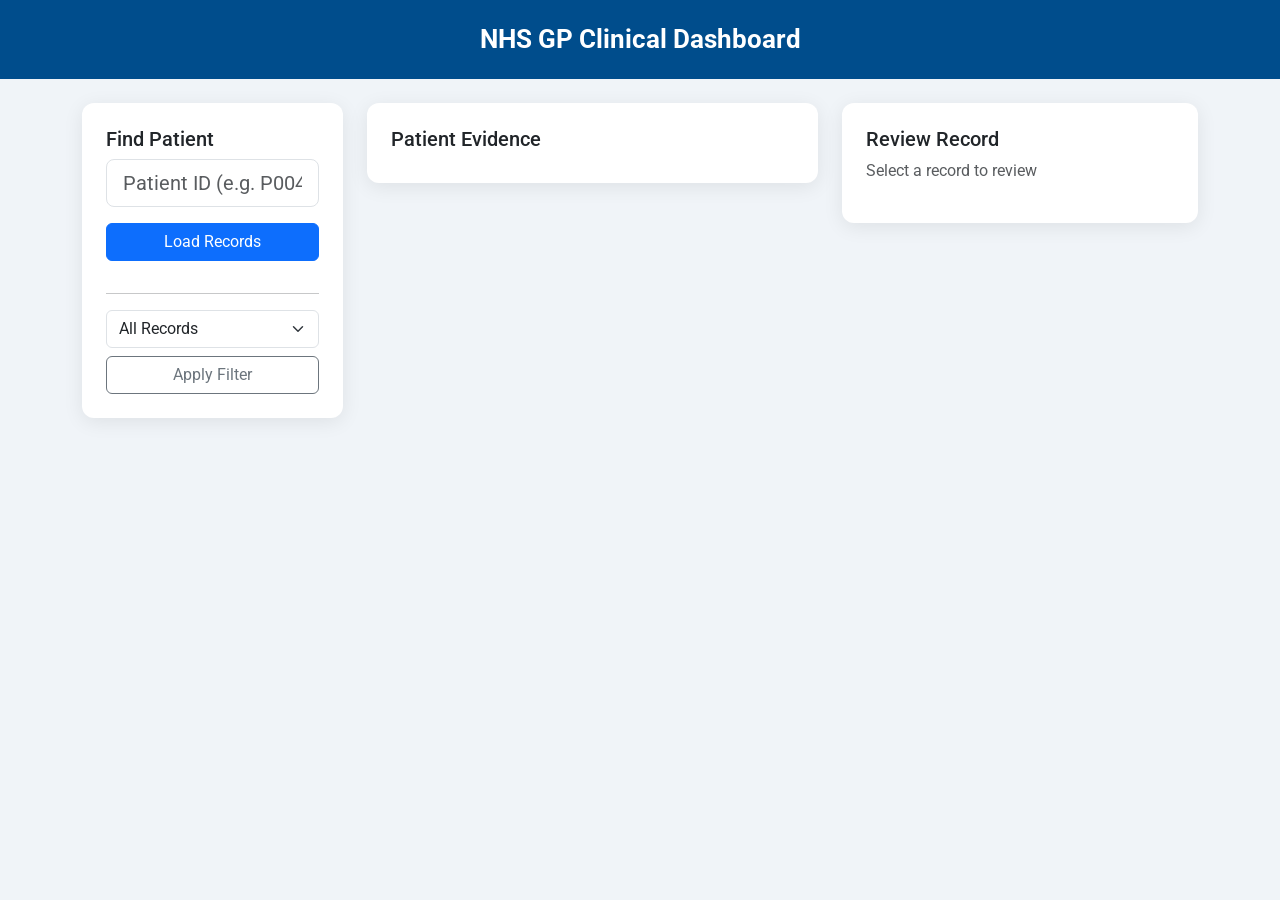
==== web/gp.html @ 9f616469 "`Update Azure storage and Cosmos DB configuration, refactor services, and modify API endpoints`" ====
<!doctype html>
<html lang="en">
<head>
    <meta charset="utf-8">
    <title>NHS GP Clinical Dashboard</title>
    <link href="https://fonts.googleapis.com/css2?family=Roboto:wght@400;500;700&display=swap" rel="stylesheet">
    <link rel="stylesheet" href="css/bootstrap.min.css">
    <style>
        body { font-family: 'Roboto', sans-serif; background: #f0f4f8; }
        .header { background: #004D8C; color: white; padding: 20px; text-align: center; font-size: 26px; font-weight: 700; }
        .card { border: none; border-radius: 12px; box-shadow: 0 4px 20px rgba(0,0,0,0.08); }
        .record-item {
            padding: 14px; border-bottom: 1px solid #eee; cursor: pointer; border-radius: 8px; margin-bottom: 8px;
            transition: all 0.2s;
        }
        .record-item:hover { background: #e3f2fd; transform: translateY(-2px); }
        .record-item.selected { background: #bbdefb; border-left: 5px solid #005EB8; }
        .thumb { width: 60px; height: 60px; object-fit: cover; border-radius: 8px; }
        .status-badge {
            padding: 6px 14px; border-radius: 20px; font-size: 13px; font-weight: 600;
        }
        .status-pending { background: #ffebee; color: #c62828; }
        .status-under_review { background: #fff3e0; color: #ef6c00; }
        .status-reviewed { background: #e8f5e8; color: #2e7d32; }
        .status-action_required { background: #e3f2fd; color: #1565c0; }
        .detail-panel img { max-width: 100%; border-radius: 12px; box-shadow: 0 4px 16px rgba(0,0,0,0.15); }
    </style>
</head>
<body>

<div class="header">NHS GP Clinical Dashboard</div>

<div class="container mt-4">
    <div class="row g-4">
        <!-- Left: Search -->
        <div class="col-lg-3">
            <div class="card p-4">
                <h5>Find Patient</h5>
                <input id="gpPatientId" class="form-control form-control-lg mb-3" placeholder="Patient ID (e.g. P004)">
                <button id="gpLoadBtn" class="btn btn-primary w-100 mb-3">Load Records</button>
                <hr>
                <select id="filterStatus" class="form-select">
                    <option value="">All Records</option>
                    <option value="pending">Pending</option>
                    <option value="under_review">Under Review</option>
                    <option value="reviewed">Reviewed</option>
                    <option value="action_required">Action Required</option>
                </select>
                <button id="applyFilter" class="btn btn-outline-secondary w-100 mt-2">Apply Filter</button>
            </div>
        </div>

        <!-- Middle: List -->
        <div class="col-lg-5">
            <div class="card p-4" style="max-height: 80vh; overflow-y: auto;">
                <h5>Patient Evidence</h5>
                <div id="gpRecordsList"></div>
            </div>
        </div>

        <!-- Right: Details -->
        <div class="col-lg-4">
            <div class="card p-4" id="detailPanel">
                <h5>Review Record</h5>
                <div id="detailContent" style="display:none;">
                    <img id="detailImage" class="mb-3">
                    <p><strong>File:</strong> <span id="detailFile"></span></p>
                    <p><strong>Uploaded:</strong> <span id="detailDate"></span></p>

                    <label class="form-label fw-bold">Clinical Status</label>
                    <select id="detailStatus" class="form-select mb-3">
                        <option value="pending">Pending Review</option>
                        <option value="under_review">Under Review</option>
                        <option value="reviewed">Reviewed – No Action</option>
                        <option value="action_required">Action Required</option>
                    </select>

                    <label class="form-label fw-bold">GP Notes</label>
                    <textarea id="detailNotes" class="form-control mb-3" rows="5" placeholder="Add clinical notes..."></textarea>

                    <button id="saveDetail" class="btn btn-success">Save Notes</button>
                    <button id="deleteDetail" class="btn btn-danger">Delete Record</button>
                    <span id="detailMsg" class="ms-3"></span>
                </div>
                <p class="text-muted" id="noSelection">Select a record to review</p>
            </div>
        </div>
    </div>
</div>

<script src="js/bootstrap.bundle.min.js"></script>
<script src="js/api.js"></script>
<script src="js/gp.js"></script>
</body>
</html>
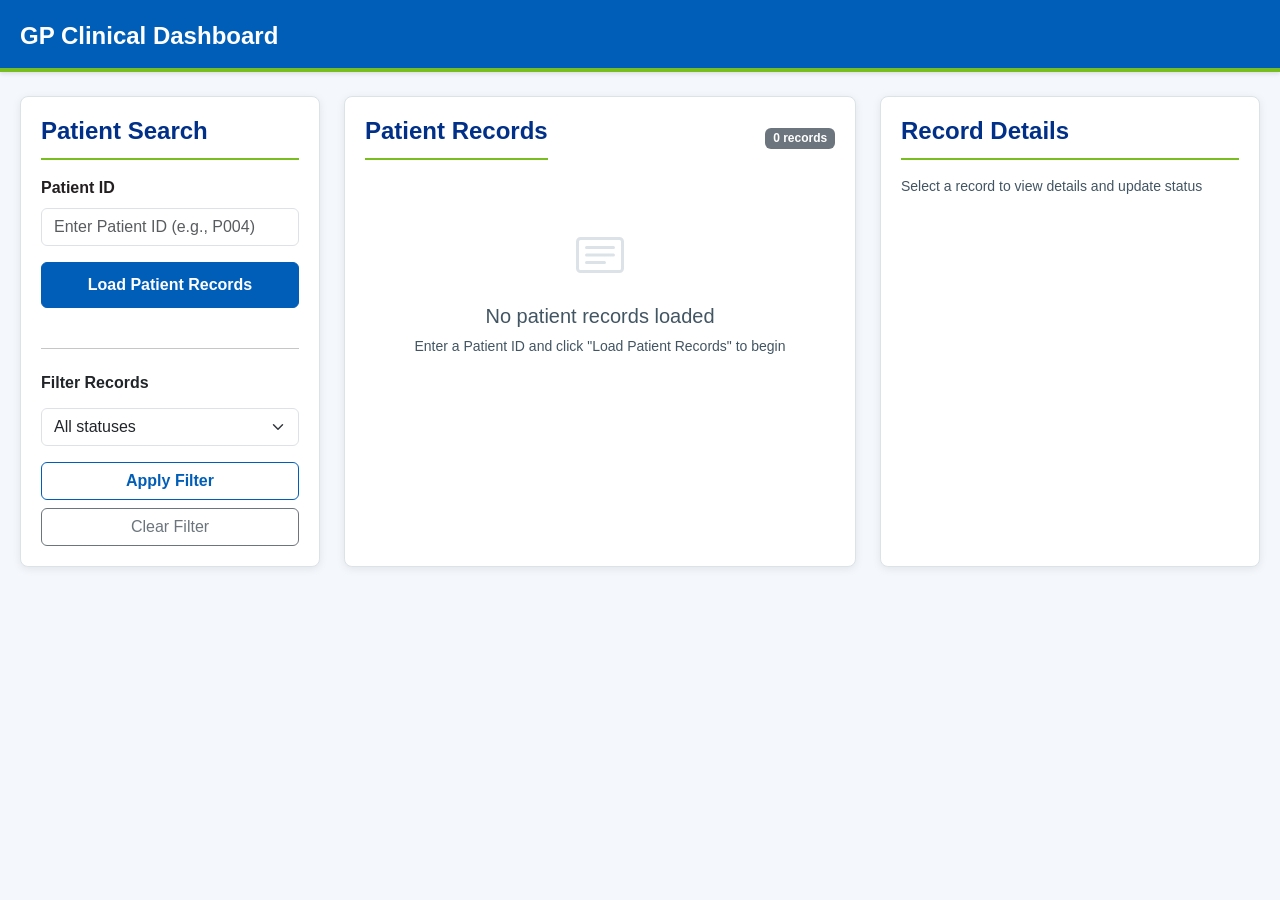
==== commit 16851ebd: "Initial COM682 GPPortal API" ====
--- a/web/gp.html
+++ b/web/gp.html
@@ -1,95 +1,417 @@
-<!doctype html>
+<!DOCTYPE html>
 <html lang="en">
 <head>
     <meta charset="utf-8">
-    <title>NHS GP Clinical Dashboard</title>
-    <link href="https://fonts.googleapis.com/css2?family=Roboto:wght@400;500;700&display=swap" rel="stylesheet">
+    <title>GP Dashboard – Multimedia GP Portal</title>
     <link rel="stylesheet" href="css/bootstrap.min.css">
+    <link rel="stylesheet" href="css/styles.css">
     <style>
-        body { font-family: 'Roboto', sans-serif; background: #f0f4f8; }
-        .header { background: #004D8C; color: white; padding: 20px; text-align: center; font-size: 26px; font-weight: 700; }
-        .card { border: none; border-radius: 12px; box-shadow: 0 4px 20px rgba(0,0,0,0.08); }
-        .record-item {
-            padding: 14px; border-bottom: 1px solid #eee; cursor: pointer; border-radius: 8px; margin-bottom: 8px;
-            transition: all 0.2s;
-        }
-        .record-item:hover { background: #e3f2fd; transform: translateY(-2px); }
-        .record-item.selected { background: #bbdefb; border-left: 5px solid #005EB8; }
-        .thumb { width: 60px; height: 60px; object-fit: cover; border-radius: 8px; }
+        :root {
+            --nhs-blue: #005eb8;
+            --nhs-light-blue: #0072ce;
+            --nhs-dark-blue: #003087;
+            --nhs-green: #009639;
+            --nhs-light-green: #78BE20;
+            --nhs-grey: #425563;
+            --nhs-light-grey: #f4f7fb;
+            --nhs-mid-grey: #dce3e8;
+            --nhs-white: #ffffff;
+            --nhs-black: #231f20;
+        }
+        
+        body {
+            background: var(--nhs-light-grey);
+            font-family: 'Segoe UI', Tahoma, Geneva, Verdana, sans-serif;
+            color: var(--nhs-black);
+            line-height: 1.5;
+        }
+
+        .gp-header {
+            background: var(--nhs-blue);
+            padding: 18px 0;
+            color: var(--nhs-white);
+            font-size: 24px;
+            font-weight: 600;
+            box-shadow: 0 2px 4px rgba(0,0,0,0.1);
+            position: relative;
+            margin-bottom: 24px;
+        }
+        
+        .gp-header::after {
+            content: '';
+            position: absolute;
+            bottom: 0;
+            left: 0;
+            right: 0;
+            height: 4px;
+            background: var(--nhs-light-green);
+        }
+
+        .gp-container {
+            display: grid;
+            grid-template-columns: 300px 1fr 380px;
+            gap: 24px;
+            max-width: 1400px;
+            margin: 0 auto;
+            padding: 0 20px;
+        }
+
+        .panel {
+            background: var(--nhs-white);
+            border-radius: 8px;
+            padding: 20px;
+            border: 1px solid var(--nhs-mid-grey);
+            box-shadow: 0 2px 8px rgba(0,0,0,0.08);
+        }
+
+        .panel-title {
+            color: var(--nhs-dark-blue);
+            font-weight: 600;
+            margin-bottom: 16px;
+            padding-bottom: 12px;
+            border-bottom: 2px solid var(--nhs-light-green);
+        }
+
+        .record-row {
+            padding: 16px;
+            border-bottom: 1px solid var(--nhs-mid-grey);
+            cursor: pointer;
+            transition: all 0.2s ease;
+        }
+
+        .record-row:hover {
+            background: #e9f2ff;
+        }
+
+        .selected-row {
+            background: #dcecff !important;
+            border-left: 4px solid var(--nhs-blue);
+        }
+
         .status-badge {
-            padding: 6px 14px; border-radius: 20px; font-size: 13px; font-weight: 600;
-        }
-        .status-pending { background: #ffebee; color: #c62828; }
-        .status-under_review { background: #fff3e0; color: #ef6c00; }
-        .status-reviewed { background: #e8f5e8; color: #2e7d32; }
-        .status-action_required { background: #e3f2fd; color: #1565c0; }
-        .detail-panel img { max-width: 100%; border-radius: 12px; box-shadow: 0 4px 16px rgba(0,0,0,0.15); }
+            padding: 6px 12px;
+            border-radius: 20px;
+            font-size: 12px;
+            font-weight: 600;
+            color: white;
+            text-transform: capitalize;
+        }
+
+        .status-pending { background:#d9534f }
+        .status-under_review { background:#f0ad4e }
+        .status-reviewed { background:#5cb85c }
+        .status-action_required { background:#0275d8 }
+
+        .thumb-img {
+            width: 60px;
+            height: 60px;
+            object-fit: cover;
+            border-radius: 6px;
+            border: 1px solid var(--nhs-mid-grey);
+        }
+
+        .btn-nhs-primary {
+            background: var(--nhs-blue);
+            border-color: var(--nhs-blue);
+            color: white;
+            font-weight: 600;
+            padding: 10px 20px;
+        }
+
+        .btn-nhs-primary:hover {
+            background: var(--nhs-dark-blue);
+            border-color: var(--nhs-dark-blue);
+        }
+
+        .btn-nhs-secondary {
+            background: var(--nhs-white);
+            border-color: var(--nhs-blue);
+            color: var(--nhs-blue);
+            font-weight: 600;
+        }
+
+        .btn-nhs-secondary:hover {
+            background: var(--nhs-light-grey);
+            border-color: var(--nhs-dark-blue);
+            color: var(--nhs-dark-blue);
+        }
+
+        .info-text {
+            color: var(--nhs-grey);
+            font-size: 14px;
+        }
+
+        .patient-summary {
+            background: var(--nhs-light-grey);
+            border-radius: 6px;
+            padding: 16px;
+            margin-bottom: 20px;
+        }
+
+        .patient-id-display {
+            font-weight: 600;
+            color: var(--nhs-dark-blue);
+            font-size: 18px;
+        }
+
+        .record-count {
+            font-size: 14px;
+            color: var(--nhs-grey);
+        }
+
+        .detail-section {
+            margin-bottom: 20px;
+        }
+
+        .detail-label {
+            font-weight: 600;
+            color: var(--nhs-grey);
+            margin-bottom: 4px;
+        }
+
+        .detail-value {
+            color: var(--nhs-black);
+        }
+
+        .empty-state {
+            text-align: center;
+            padding: 40px 20px;
+            color: var(--nhs-grey);
+        }
+
+        .empty-state-icon {
+            font-size: 48px;
+            color: var(--nhs-mid-grey);
+            margin-bottom: 16px;
+        }
+
+        @media (max-width: 1200px) {
+            .gp-container {
+                grid-template-columns: 1fr;
+                gap: 16px;
+            }
+        }
     </style>
 </head>
+
 <body>
 
-<div class="header">NHS GP Clinical Dashboard</div>
-
-<div class="container mt-4">
-    <div class="row g-4">
-        <!-- Left: Search -->
-        <div class="col-lg-3">
-            <div class="card p-4">
-                <h5>Find Patient</h5>
-                <input id="gpPatientId" class="form-control form-control-lg mb-3" placeholder="Patient ID (e.g. P004)">
-                <button id="gpLoadBtn" class="btn btn-primary w-100 mb-3">Load Records</button>
-                <hr>
-                <select id="filterStatus" class="form-select">
-                    <option value="">All Records</option>
-                    <option value="pending">Pending</option>
+<div class="gp-header">
+    <div style="max-width: 1400px; margin: 0 auto; padding: 0 20px;">
+        GP Clinical Dashboard
+    </div>
+</div>
+
+<div class="gp-container">
+
+    <!-- LEFT PANEL -->
+    <div class="panel">
+        <h4 class="panel-title">Patient Search</h4>
+        
+        <div class="mb-4">
+            <label class="form-label fw-bold">Patient ID</label>
+            <input id="gpPatientId" class="form-control mb-3" placeholder="Enter Patient ID (e.g., P004)">
+            <button id="gpLoadBtn" class="btn btn-nhs-primary w-100 mb-3">Load Patient Records</button>
+            
+            <div class="patient-summary" id="patientSummary" style="display: none;">
+                <div class="patient-id-display" id="summaryPatientId"></div>
+                <div class="record-count" id="summaryRecordCount"></div>
+                <div class="record-count" id="summaryLastUpload"></div>
+            </div>
+        </div>
+
+        <hr>
+
+        <div class="mt-4">
+            <h6 class="fw-bold text-dark mb-3">Filter Records</h6>
+            <select id="filterStatus" class="form-select mb-3">
+                <option value="">All statuses</option>
+                <option value="pending">Pending Review</option>
+                <option value="under_review">Under Review</option>
+                <option value="reviewed">Reviewed</option>
+                <option value="action_required">Action Required</option>
+            </select>
+
+            <button id="applyFilter" class="btn btn-nhs-secondary w-100">Apply Filter</button>
+            <button id="clearFilter" class="btn btn-outline-secondary w-100 mt-2">Clear Filter</button>
+        </div>
+    </div>
+
+    <!-- MIDDLE PANEL -->
+    <div class="panel">
+        <div class="d-flex justify-content-between align-items-center mb-3">
+            <h4 class="panel-title mb-0">Patient Records</h4>
+            <span class="badge bg-secondary" id="gpRecordCount">0 records</span>
+        </div>
+        
+        <div id="gpRecordsList" class="mt-3">
+            <div class="empty-state">
+                <div class="empty-state-icon">
+                    <svg xmlns="http://www.w3.org/2000/svg" width="1em" height="1em" fill="currentColor" viewBox="0 0 16 16">
+                        <path d="M14.5 3a.5.5 0 0 1 .5.5v9a.5.5 0 0 1-.5.5h-13a.5.5 0 0 1-.5-.5v-9a.5.5 0 0 1 .5-.5h13zm-13-1A1.5 1.5 0 0 0 0 3.5v9A1.5 1.5 0 0 0 1.5 14h13a1.5 1.5 0 0 0 1.5-1.5v-9A1.5 1.5 0 0 0 14.5 2h-13z"/>
+                        <path d="M3 5.5a.5.5 0 0 1 .5-.5h9a.5.5 0 0 1 0 1h-9a.5.5 0 0 1-.5-.5zM3 8a.5.5 0 0 1 .5-.5h9a.5.5 0 0 1 0 1h-9A.5.5 0 0 1 3 8zm0 2.5a.5.5 0 0 1 .5-.5h6a.5.5 0 0 1 0 1h-6a.5.5 0 0 1-.5-.5z"/>
+                    </svg>
+                </div>
+                <h5>No patient records loaded</h5>
+                <p class="info-text">Enter a Patient ID and click "Load Patient Records" to begin</p>
+            </div>
+        </div>
+    </div>
+
+    <!-- RIGHT PANEL -->
+    <div class="panel" id="detailPanel">
+        <h4 class="panel-title">Record Details</h4>
+        <p class="info-text mb-4">Select a record to view details and update status</p>
+
+        <div id="detailContent" style="display:none;">
+            <div class="detail-section">
+                <div class="detail-label">File Name</div>
+                <div class="detail-value" id="detailFile"></div>
+            </div>
+            
+            <div class="detail-section">
+                <div class="detail-label">Upload Date</div>
+                <div class="detail-value" id="detailDate"></div>
+            </div>
+            
+            <div class="detail-section">
+                <div class="detail-label">File Type</div>
+                <div class="detail-value" id="detailType"></div>
+            </div>
+            
+            <div class="detail-section">
+                <div class="detail-label">Current Status</div>
+                <div class="detail-value">
+                    <span id="detailStatusBadge" class="status-badge"></span>
+                </div>
+            </div>
+
+            <div class="detail-section">
+                <label class="detail-label">Update Status</label>
+                <select id="detailStatus" class="form-select mb-3">
+                    <option value="pending">Pending Review</option>
                     <option value="under_review">Under Review</option>
                     <option value="reviewed">Reviewed</option>
                     <option value="action_required">Action Required</option>
                 </select>
-                <button id="applyFilter" class="btn btn-outline-secondary w-100 mt-2">Apply Filter</button>
-            </div>
-        </div>
-
-        <!-- Middle: List -->
-        <div class="col-lg-5">
-            <div class="card p-4" style="max-height: 80vh; overflow-y: auto;">
-                <h5>Patient Evidence</h5>
-                <div id="gpRecordsList"></div>
-            </div>
-        </div>
-
-        <!-- Right: Details -->
-        <div class="col-lg-4">
-            <div class="card p-4" id="detailPanel">
-                <h5>Review Record</h5>
-                <div id="detailContent" style="display:none;">
-                    <img id="detailImage" class="mb-3">
-                    <p><strong>File:</strong> <span id="detailFile"></span></p>
-                    <p><strong>Uploaded:</strong> <span id="detailDate"></span></p>
-
-                    <label class="form-label fw-bold">Clinical Status</label>
-                    <select id="detailStatus" class="form-select mb-3">
-                        <option value="pending">Pending Review</option>
-                        <option value="under_review">Under Review</option>
-                        <option value="reviewed">Reviewed – No Action</option>
-                        <option value="action_required">Action Required</option>
-                    </select>
-
-                    <label class="form-label fw-bold">GP Notes</label>
-                    <textarea id="detailNotes" class="form-control mb-3" rows="5" placeholder="Add clinical notes..."></textarea>
-
-                    <button id="saveDetail" class="btn btn-success">Save Notes</button>
-                    <button id="deleteDetail" class="btn btn-danger">Delete Record</button>
-                    <span id="detailMsg" class="ms-3"></span>
-                </div>
-                <p class="text-muted" id="noSelection">Select a record to review</p>
-            </div>
+            </div>
+
+            <div class="detail-section">
+                <label class="detail-label">Clinical Notes</label>
+                <textarea class="form-control mb-3" id="detailNotes" rows="5" placeholder="Add clinical notes or feedback for the patient..."></textarea>
+            </div>
+
+            <div class="d-flex gap-2">
+                <button id="saveDetail" class="btn btn-nhs-primary flex-grow-1">Save Changes</button>
+                <button id="deleteDetail" class="btn btn-danger">Delete</button>
+            </div>
+            <div id="detailMsg" class="mt-2 text-center"></div>
         </div>
     </div>
+
 </div>
 
 <script src="js/bootstrap.bundle.min.js"></script>
 <script src="js/api.js"></script>
 <script src="js/gp.js"></script>
+
+<script>
+    // Enhanced GP dashboard functionality
+    document.addEventListener('DOMContentLoaded', function() {
+        const clearFilterBtn = document.getElementById('clearFilter');
+        const patientSummary = document.getElementById('patientSummary');
+        const summaryPatientId = document.getElementById('summaryPatientId');
+        const summaryRecordCount = document.getElementById('summaryRecordCount');
+        const summaryLastUpload = document.getElementById('summaryLastUpload');
+        const gpRecordCount = document.getElementById('gpRecordCount');
+        
+        // Clear filter functionality
+        clearFilterBtn.addEventListener('click', function() {
+            document.getElementById('filterStatus').value = '';
+            if (currentRecords && currentRecords.length > 0) {
+                renderRecordList(currentRecords);
+                updateRecordCount(currentRecords.length);
+            }
+        });
+        
+        // Update patient summary
+        function updatePatientSummary(patientId, records) {
+            if (records && records.length > 0) {
+                patientSummary.style.display = 'block';
+                summaryPatientId.textContent = `Patient: ${patientId}`;
+                summaryRecordCount.textContent = `${records.length} record(s)`;
+                
+                // Find most recent upload
+                const latest = records.reduce((latest, record) => {
+                    return record.createdAt > latest.createdAt ? record : latest;
+                });
+                
+                const latestDate = new Date(latest.createdAt * 1000).toLocaleDateString();
+                summaryLastUpload.textContent = `Last upload: ${latestDate}`;
+            } else {
+                patientSummary.style.display = 'none';
+            }
+        }
+        
+        // Update record count display
+        function updateRecordCount(count) {
+            gpRecordCount.textContent = `${count} record${count !== 1 ? 's' : ''}`;
+        }
+        
+        // Override the existing loadGpRecords function to include summary updates
+        const originalLoadGpRecords = window.loadGpRecords;
+        window.loadGpRecords = async function() {
+            const pid = gpInput.value.trim();
+            if (!pid) return;
+
+            const data = await apiGet(`/records?patientId=${pid}`);
+            gpRecordsList.innerHTML = "";
+            detailContent.style.display = "none";
+
+            if (!data || data.error) {
+                gpRecordsList.innerHTML = `<div class="empty-state">
+                    <div class="empty-state-icon">
+                        <svg xmlns="http://www.w3.org/2000/svg" width="1em" height="1em" fill="currentColor" viewBox="0 0 16 16">
+                            <path d="M11.46.146A.5.5 0 0 0 11.107 0H4.893a.5.5 0 0 0-.353.146L.146 4.54A.5.5 0 0 0 0 4.893v6.214a.5.5 0 0 0 .146.353l4.394 4.394A.5.5 0 0 0 4.893 16h6.214a.5.5 0 0 0 .353-.146l4.394-4.394A.5.5 0 0 0 16 11.107V4.893a.5.5 0 0 0-.146-.353L11.46.146zM8 4c.535 0 .954.462.9.995l-.35 3.507a.552.552 0 0 1-1.1 0L7.1 4.995A.905.905 0 0 1 8 4zm.002 6a1 1 0 1 1 0 2 1 1 0 0 1 0-2z"/>
+                        </svg>
+                    </div>
+                    <h5>Unable to load records</h5>
+                    <p class="info-text">Please check the Patient ID and try again</p>
+                </div>`;
+                updatePatientSummary(pid, []);
+                updateRecordCount(0);
+                return;
+            }
+
+            currentRecords = data.records;
+            renderRecordList(currentRecords);
+            updatePatientSummary(pid, currentRecords);
+            updateRecordCount(currentRecords.length);
+        };
+        
+        // Override selectRecord to show more details
+        const originalSelectRecord = window.selectRecord;
+        window.selectRecord = function(rec) {
+            originalSelectRecord(rec);
+            
+            // Update file type
+            const fileType = rec.contentType || 'Unknown';
+            document.getElementById('detailType').textContent = fileType.split('/')[1]?.toUpperCase() || 'FILE';
+            
+            // Update status badge
+            const badgeClass = {
+                pending: "status-pending",
+                under_review: "status-under_review",
+                reviewed: "status-reviewed",
+                action_required: "status-action_required"
+            }[rec.status] || "status-pending";
+            
+            const statusText = rec.status.replace(/_/g, ' ');
+            document.getElementById('detailStatusBadge').className = `status-badge ${badgeClass}`;
+            document.getElementById('detailStatusBadge').textContent = statusText;
+        };
+    });
+</script>
+
 </body>
 </html>
--- a/web/css/styles.css
+++ b/web/css/styles.css
@@ -0,0 +1,34 @@
+body {
+    background: #f7f9fc;
+}
+
+.section-box {
+    background: white;
+    padding: 24px;
+    border-radius: 12px;
+    margin-top: 20px;
+    box-shadow: 0 2px 8px rgba(0,0,0,0.07);
+}
+
+.preview-img {
+    max-width: 120px;
+    border-radius: 8px;
+    cursor: pointer;
+}
+
+.record-card {
+    background: #fff;
+    border-radius: 10px;
+    padding: 16px;
+    border: 1px solid #eee;
+}
+
+.pdf-icon {
+    width: 60px;
+    opacity: 0.7;
+}
+
+.modal-img {
+    max-width: 100%;
+    border-radius: 10px;
+}
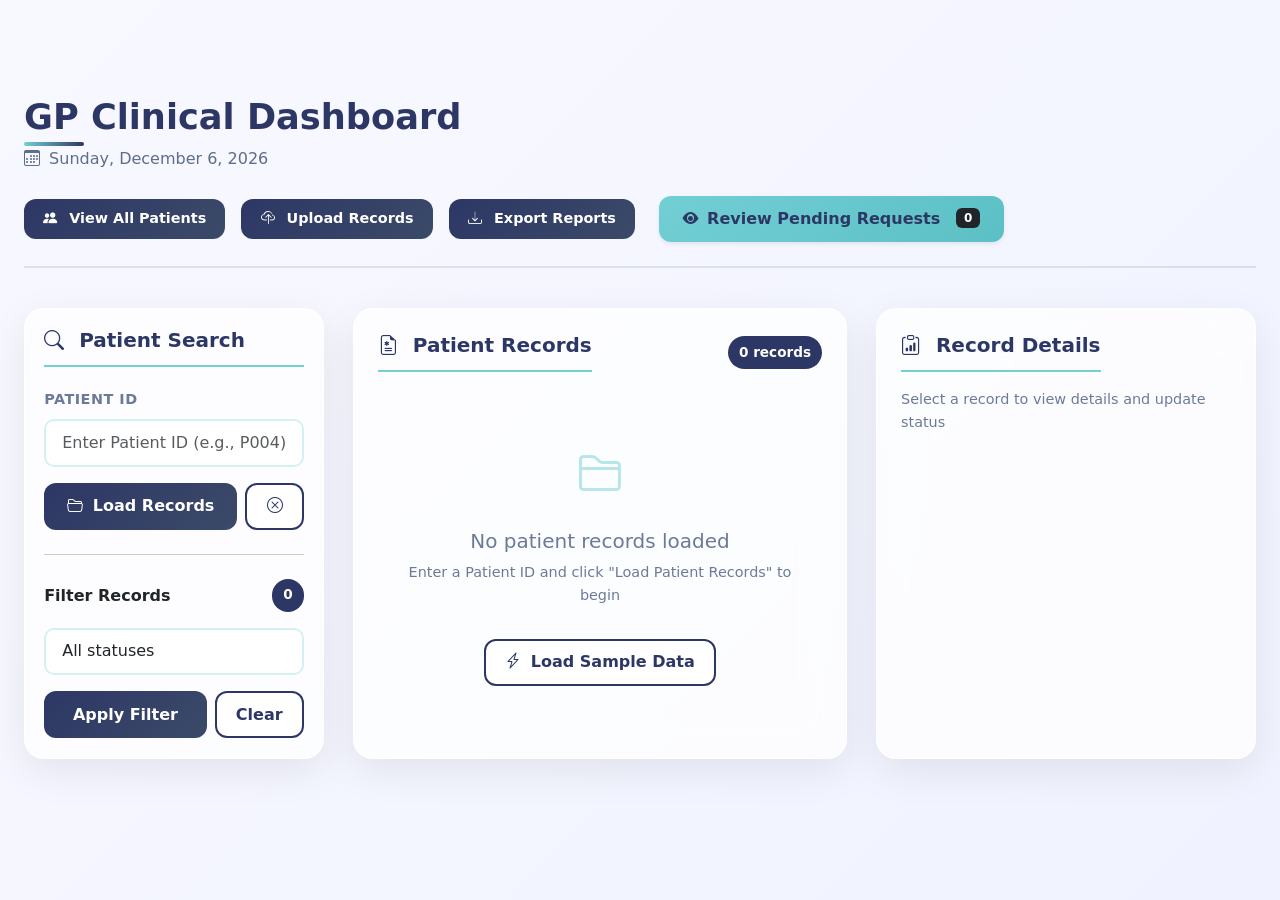
==== commit 26aa2171: "UI update for gpportal" ====
--- a/web/gp.html
+++ b/web/gp.html
@@ -2,313 +2,664 @@
 <html lang="en">
 <head>
     <meta charset="utf-8">
-    <title>GP Dashboard – Multimedia GP Portal</title>
+    <meta name="viewport" content="width=device-width, initial-scale=1.0">
+    <title>GP Clinical Dashboard – Multimedia Portal</title>
     <link rel="stylesheet" href="css/bootstrap.min.css">
+    <link rel="stylesheet" href="https://cdn.jsdelivr.net/npm/bootstrap-icons@1.10.0/font/bootstrap-icons.css">
     <link rel="stylesheet" href="css/styles.css">
     <style>
         :root {
-            --nhs-blue: #005eb8;
-            --nhs-light-blue: #0072ce;
-            --nhs-dark-blue: #003087;
-            --nhs-green: #009639;
-            --nhs-light-green: #78BE20;
-            --nhs-grey: #425563;
-            --nhs-light-grey: #f4f7fb;
-            --nhs-mid-grey: #dce3e8;
-            --nhs-white: #ffffff;
-            --nhs-black: #231f20;
+            --primary-dark: #2D3765;
+            --primary-light: #3b4a68;
+            --accent-blue: #72CFD4;
+            --accent-dark-blue: #5bc0c5;
+            --text-dark: #2D3765;
+            --text-light: #6c7a99;
+            --text-muted: #5e6d8a;
+            --glass-bg: rgba(255, 255, 255, 0.75);
+            --glass-border: rgba(255, 255, 255, 0.9);
+            --shadow-light: rgba(0, 0, 0, 0.08);
+            --shadow-medium: rgba(0, 0, 0, 0.12);
+            --success: #5cb85c;
+            --warning: #f0ad4e;
+            --danger: #d9534f;
+            --info: #0275d8;
+            --purple: #6f42c1;
         }
         
         body {
-            background: var(--nhs-light-grey);
-            font-family: 'Segoe UI', Tahoma, Geneva, Verdana, sans-serif;
-            color: var(--nhs-black);
-            line-height: 1.5;
-        }
-
-        .gp-header {
-            background: var(--nhs-blue);
-            padding: 18px 0;
-            color: var(--nhs-white);
-            font-size: 24px;
-            font-weight: 600;
-            box-shadow: 0 2px 4px rgba(0,0,0,0.1);
+            background: linear-gradient(135deg, #f8f9ff 0%, #f0f2ff 100%);
+            font-family: 'Segoe UI', system-ui, sans-serif;
+            color: var(--text-dark);
+            line-height: 1.6;
+            min-height: 100vh;
+            padding: 6rem 1.5rem 3rem;
+            box-sizing: border-box;
+        }
+
+        /* Header */
+        .dashboard-header {
+            margin-bottom: 2.5rem;
+            padding-bottom: 1.5rem;
+            border-bottom: 2px solid rgba(45, 55, 101, 0.12);
+            display: flex;
+            justify-content: space-between;
+            align-items: flex-start;
+            flex-wrap: wrap;
+            gap: 1.5rem;
+        }
+
+        .dashboard-title {
+            color: var(--text-dark);
+            font-weight: 800;
+            font-size: 2.2rem;
             position: relative;
-            margin-bottom: 24px;
-        }
-        
-        .gp-header::after {
+            display: inline-block;
+            margin-bottom: 0.5rem;
+        }
+
+        .dashboard-title::after {
             content: '';
             position: absolute;
-            bottom: 0;
+            bottom: -8px;
             left: 0;
-            right: 0;
+            width: 60px;
             height: 4px;
-            background: var(--nhs-light-green);
-        }
-
-        .gp-container {
+            background: linear-gradient(90deg, var(--accent-blue), var(--primary-dark));
+            border-radius: 2px;
+        }
+
+        .greeting-text {
+            color: var(--text-muted);
+            font-size: 1rem;
+            font-weight: 500;
+            margin-bottom: 0;
+        }
+
+        /* Action Buttons */
+        .nav-action-btn {
+            background: linear-gradient(135deg, var(--primary-dark), var(--primary-light));
+            color: white;
+            border: none;
+            border-radius: 12px;
+            padding: 0.6rem 1.2rem;
+            margin-right: 0.5rem;
+            font-size: 0.9rem;
+            font-weight: 600;
+            display: flex;
+            align-items: center;
+            gap: 0.5rem;
+            transition: all 0.3s;
+            white-space: nowrap;
+        }
+
+        .nav-action-btn:hover {
+            transform: translateY(-2px);
+            box-shadow: 0 8px 25px rgba(45, 55, 101, 0.25);
+            background: linear-gradient(135deg, #23315a, #324167);
+            color: white;
+        }
+
+        .review-btn {
+            background: linear-gradient(135deg, var(--accent-blue), var(--accent-dark-blue));
+            border: none;
+            color: var(--text-dark);
+            font-weight: 700;
+            padding: 0.7rem 1.5rem;
+            border-radius: 12px;
+            transition: all 0.3s;
+            display: flex;
+            align-items: center;
+            gap: 0.5rem;
+        }
+
+        .review-btn:hover:not(:disabled) {
+            background: linear-gradient(135deg, var(--accent-dark-blue), #4ab0b5);
+            transform: translateY(-3px);
+            box-shadow: 0 10px 26px rgba(114, 207, 212, 0.45);
+        }
+
+        .quick-actions {
+            display: flex;
+            align-items: center;
+            gap: 0.5rem;
+            flex-wrap: wrap;
+        }
+
+        /* Glass Card Effect */
+        .glass-card {
+            background: var(--glass-bg);
+            border-radius: 20px;
+            border: 1px solid var(--glass-border);
+            backdrop-filter: blur(20px);
+            -webkit-backdrop-filter: blur(20px);
+            box-shadow: 0 12px 40px var(--shadow-light);
+            transition: all 0.3s ease;
+        }
+
+        .glass-card:hover {
+            box-shadow: 0 16px 50px var(--shadow-medium);
+        }
+
+        /* Main Container Layout */
+        .main-container {
             display: grid;
             grid-template-columns: 300px 1fr 380px;
-            gap: 24px;
+            gap: 1.8rem;
             max-width: 1400px;
             margin: 0 auto;
-            padding: 0 20px;
-        }
-
+        }
+
+        /* Panel Styles */
         .panel {
-            background: var(--nhs-white);
-            border-radius: 8px;
-            padding: 20px;
-            border: 1px solid var(--nhs-mid-grey);
-            box-shadow: 0 2px 8px rgba(0,0,0,0.08);
+            background: var(--glass-bg);
+            border-radius: 20px;
+            padding: 1.5rem;
+            border: 1px solid var(--glass-border);
+            backdrop-filter: blur(20px);
+            -webkit-backdrop-filter: blur(20px);
+            box-shadow: 0 12px 40px var(--shadow-light);
+            transition: all 0.3s ease;
+        }
+
+        .panel:hover {
+            box-shadow: 0 16px 50px var(--shadow-medium);
         }
 
         .panel-title {
-            color: var(--nhs-dark-blue);
-            font-weight: 600;
-            margin-bottom: 16px;
-            padding-bottom: 12px;
-            border-bottom: 2px solid var(--nhs-light-green);
-        }
-
+            color: var(--text-dark);
+            font-weight: 700;
+            margin-bottom: 1.2rem;
+            padding-bottom: 0.8rem;
+            border-bottom: 2px solid var(--accent-blue);
+            font-size: 1.25rem;
+        }
+
+        /* Patient Search */
+        .patient-search-card {
+            padding: 1.2rem;
+        }
+
+        .patient-summary {
+            background: rgba(114, 207, 212, 0.08);
+            border-radius: 12px;
+            padding: 1rem;
+            margin: 1rem 0;
+            border: 1px solid rgba(114, 207, 212, 0.2);
+        }
+
+        .patient-id-display {
+            font-weight: 700;
+            color: var(--text-dark);
+            font-size: 1.1rem;
+            margin-bottom: 0.25rem;
+        }
+
+        .record-count {
+            font-size: 0.85rem;
+            color: var(--text-light);
+        }
+
+        /* Record List */
         .record-row {
-            padding: 16px;
-            border-bottom: 1px solid var(--nhs-mid-grey);
+            padding: 1rem;
+            border-bottom: 1px solid rgba(0, 0, 0, 0.05);
             cursor: pointer;
             transition: all 0.2s ease;
+            border-radius: 10px;
+            margin-bottom: 0.5rem;
         }
 
         .record-row:hover {
-            background: #e9f2ff;
+            background: rgba(114, 207, 212, 0.08);
+            transform: translateX(4px);
         }
 
         .selected-row {
-            background: #dcecff !important;
-            border-left: 4px solid var(--nhs-blue);
-        }
-
+            background: rgba(114, 207, 212, 0.15) !important;
+            border-left: 4px solid var(--accent-blue);
+            box-shadow: 0 4px 12px rgba(114, 207, 212, 0.15);
+        }
+
+        /* Status Badges */
         .status-badge {
-            padding: 6px 12px;
+            padding: 0.4rem 0.8rem;
             border-radius: 20px;
-            font-size: 12px;
+            font-size: 0.75rem;
             font-weight: 600;
             color: white;
             text-transform: capitalize;
-        }
-
-        .status-pending { background:#d9534f }
-        .status-under_review { background:#f0ad4e }
-        .status-reviewed { background:#5cb85c }
-        .status-action_required { background:#0275d8 }
-
+            display: inline-block;
+        }
+
+        .status-pending { background: var(--danger) }
+        .status-under_review { background: var(--warning) }
+        .status-reviewed { background: var(--success) }
+        .status-action_required { background: var(--info) }
+
+        /* Thumbnail Images */
         .thumb-img {
             width: 60px;
             height: 60px;
             object-fit: cover;
-            border-radius: 6px;
-            border: 1px solid var(--nhs-mid-grey);
-        }
-
+            border-radius: 10px;
+            border: 2px solid rgba(255, 255, 255, 0.8);
+            box-shadow: 0 4px 8px rgba(0,0,0,0.1);
+        }
+
+        /* Buttons */
         .btn-nhs-primary {
-            background: var(--nhs-blue);
-            border-color: var(--nhs-blue);
+            background: linear-gradient(135deg, var(--primary-dark), var(--primary-light));
+            border: none;
             color: white;
             font-weight: 600;
-            padding: 10px 20px;
+            padding: 0.6rem 1.2rem;
+            border-radius: 12px;
+            transition: all 0.3s;
         }
 
         .btn-nhs-primary:hover {
-            background: var(--nhs-dark-blue);
-            border-color: var(--nhs-dark-blue);
+            background: linear-gradient(135deg, #23315a, #324167);
+            transform: translateY(-2px);
+            box-shadow: 0 8px 25px rgba(45, 55, 101, 0.25);
+            color: white;
         }
 
         .btn-nhs-secondary {
-            background: var(--nhs-white);
-            border-color: var(--nhs-blue);
-            color: var(--nhs-blue);
+            background: rgba(255, 255, 255, 0.9);
+            border: 2px solid var(--primary-dark);
+            color: var(--primary-dark);
             font-weight: 600;
+            padding: 0.6rem 1.2rem;
+            border-radius: 12px;
+            transition: all 0.3s;
         }
 
         .btn-nhs-secondary:hover {
-            background: var(--nhs-light-grey);
-            border-color: var(--nhs-dark-blue);
-            color: var(--nhs-dark-blue);
-        }
-
-        .info-text {
-            color: var(--nhs-grey);
-            font-size: 14px;
-        }
-
-        .patient-summary {
-            background: var(--nhs-light-grey);
-            border-radius: 6px;
-            padding: 16px;
-            margin-bottom: 20px;
-        }
-
-        .patient-id-display {
-            font-weight: 600;
-            color: var(--nhs-dark-blue);
-            font-size: 18px;
-        }
-
-        .record-count {
-            font-size: 14px;
-            color: var(--nhs-grey);
-        }
-
+            background: var(--primary-dark);
+            color: white;
+            transform: translateY(-2px);
+            box-shadow: 0 8px 25px rgba(45, 55, 101, 0.25);
+        }
+
+        /* Detail Sections */
         .detail-section {
-            margin-bottom: 20px;
+            margin-bottom: 1.5rem;
+            padding: 1rem;
+            background: rgba(255, 255, 255, 0.5);
+            border-radius: 12px;
+            border: 1px solid rgba(114, 207, 212, 0.2);
         }
 
         .detail-label {
             font-weight: 600;
-            color: var(--nhs-grey);
-            margin-bottom: 4px;
+            color: var(--text-light);
+            margin-bottom: 0.5rem;
+            font-size: 0.9rem;
+            text-transform: uppercase;
+            letter-spacing: 0.5px;
         }
 
         .detail-value {
-            color: var(--nhs-black);
-        }
-
+            color: var(--text-dark);
+            font-size: 1rem;
+            font-weight: 500;
+        }
+
+        /* Empty State */
         .empty-state {
             text-align: center;
-            padding: 40px 20px;
-            color: var(--nhs-grey);
+            padding: 3rem 1rem;
+            color: var(--text-light);
         }
 
         .empty-state-icon {
-            font-size: 48px;
-            color: var(--nhs-mid-grey);
-            margin-bottom: 16px;
-        }
-
+            font-size: 3rem;
+            color: var(--accent-blue);
+            margin-bottom: 1rem;
+            opacity: 0.5;
+        }
+
+        /* Form Controls */
+        .form-control, .form-select {
+            border-radius: 10px;
+            border: 2px solid rgba(114, 207, 212, 0.3);
+            padding: 0.6rem 1rem;
+            background: rgba(255, 255, 255, 0.9);
+            transition: all 0.3s;
+        }
+
+        .form-control:focus, .form-select:focus {
+            border-color: var(--accent-blue);
+            box-shadow: 0 0 0 0.25rem rgba(114, 207, 212, 0.25);
+            background: white;
+        }
+
+        /* Info Text */
+        .info-text {
+            color: var(--text-light);
+            font-size: 0.9rem;
+        }
+
+        /* Badges */
+        .badge-count {
+            background: var(--primary-dark);
+            color: white;
+            font-weight: 600;
+            padding: 0.35rem 0.7rem;
+            border-radius: 20px;
+            font-size: 0.85rem;
+        }
+
+        /* Responsive Design */
         @media (max-width: 1200px) {
-            .gp-container {
+            .main-container {
                 grid-template-columns: 1fr;
-                gap: 16px;
-            }
+                gap: 1.5rem;
+            }
+            
+            .dashboard-header {
+                flex-direction: column;
+                align-items: flex-start;
+                gap: 1.5rem;
+            }
+            
+            .quick-actions {
+                width: 100%;
+                justify-content: flex-start;
+            }
+        }
+
+        @media (max-width: 768px) {
+            body {
+                padding: 5rem 1rem 2rem;
+            }
+            
+            .nav-action-btn, .review-btn {
+                width: 100%;
+                justify-content: center;
+                margin-right: 0;
+                margin-bottom: 0.5rem;
+            }
+            
+            .quick-actions {
+                flex-direction: column;
+                align-items: stretch;
+            }
+            
+            .glass-card {
+                max-width: 100%;
+            }
+        }
+
+        /* Additional Modern Touches */
+        .section-header {
+            display: flex;
+            justify-content: space-between;
+            align-items: center;
+            margin-bottom: 1rem;
+        }
+
+        .stat-icon {
+            font-size: 2.4rem;
+            color: var(--accent-blue);
+        }
+
+        .stat-value {
+            font-size: 2.4rem;
+            font-weight: 800;
+            color: var(--text-dark);
+            line-height: 1;
+        }
+
+        .stat-label {
+            color: var(--text-light);
+            font-size: 0.85rem;
+            text-transform: uppercase;
+            letter-spacing: 0.5px;
+            font-weight: 600;
+            margin-top: 0.25rem;
+        }
+
+        /* Animations */
+        @keyframes fadeIn {
+            from { opacity: 0; transform: translateY(10px); }
+            to { opacity: 1; transform: translateY(0); }
+        }
+
+        .fade-in {
+            animation: fadeIn 0.3s ease-out;
+        }
+
+        /* Custom Scrollbar */
+        ::-webkit-scrollbar {
+            width: 8px;
+            height: 8px;
+        }
+
+        ::-webkit-scrollbar-track {
+            background: rgba(114, 207, 212, 0.1);
+            border-radius: 10px;
+        }
+
+        ::-webkit-scrollbar-thumb {
+            background: var(--accent-blue);
+            border-radius: 10px;
+        }
+
+        ::-webkit-scrollbar-thumb:hover {
+            background: var(--accent-dark-blue);
         }
     </style>
 </head>
 
 <body>
 
-<div class="gp-header">
-    <div style="max-width: 1400px; margin: 0 auto; padding: 0 20px;">
-        GP Clinical Dashboard
+<!-- Header Section -->
+<header class="dashboard-header">
+    <div>
+        <h1 class="dashboard-title">GP Clinical Dashboard</h1>
+        <p class="greeting-text">
+            <i class="bi bi-calendar3 me-1"></i>
+            <span id="currentDate"></span>
+        </p>
     </div>
-</div>
-
-<div class="gp-container">
-
-    <!-- LEFT PANEL -->
-    <div class="panel">
-        <h4 class="panel-title">Patient Search</h4>
+
+    <div class="d-flex gap-3 align-items-center flex-wrap">
+        <div class="quick-actions">
+            <button class="btn nav-action-btn me-2" onclick="loadSampleData()">
+                <i class="bi bi-people-fill me-1"></i>
+                View All Patients
+            </button>
+            <button class="btn nav-action-btn me-2" onclick="showUploadModal()">
+                <i class="bi bi-cloud-upload me-1"></i>
+                Upload Records
+            </button>
+            <button class="btn nav-action-btn me-2" onclick="exportData()">
+                <i class="bi bi-download me-1"></i>
+                Export Reports
+            </button>
+        </div>
+
+        <button class="btn review-btn shadow-sm">
+            <i class="bi bi-eye-fill"></i>
+            Review Pending Requests
+            <span class="badge bg-dark ms-2" id="pendingCount">0</span>
+        </button>
+    </div>
+</header>
+
+<!-- Main Content -->
+<div class="main-container">
+
+    <!-- Left Panel - Patient Search -->
+    <div class="panel patient-search-card">
+        <h4 class="panel-title">
+            <i class="bi bi-search me-2"></i>
+            Patient Search
+        </h4>
         
         <div class="mb-4">
-            <label class="form-label fw-bold">Patient ID</label>
+            <label class="detail-label">Patient ID</label>
             <input id="gpPatientId" class="form-control mb-3" placeholder="Enter Patient ID (e.g., P004)">
-            <button id="gpLoadBtn" class="btn btn-nhs-primary w-100 mb-3">Load Patient Records</button>
-            
-            <div class="patient-summary" id="patientSummary" style="display: none;">
+            
+            <div class="d-flex gap-2 mb-3">
+                <button id="gpLoadBtn" class="btn btn-nhs-primary flex-grow-1">
+                    <i class="bi bi-folder2-open me-1"></i>
+                    Load Records
+                </button>
+                <button class="btn btn-nhs-secondary" onclick="clearSearch()">
+                    <i class="bi bi-x-circle"></i>
+                </button>
+            </div>
+            
+            <div class="patient-summary glass-card fade-in" id="patientSummary" style="display: none;">
                 <div class="patient-id-display" id="summaryPatientId"></div>
                 <div class="record-count" id="summaryRecordCount"></div>
                 <div class="record-count" id="summaryLastUpload"></div>
             </div>
         </div>
 
-        <hr>
+        <hr class="my-4">
 
         <div class="mt-4">
-            <h6 class="fw-bold text-dark mb-3">Filter Records</h6>
+            <div class="section-header">
+                <h6 class="fw-bold text-dark mb-0">Filter Records</h6>
+                <span class="badge-count" id="filterCount">0</span>
+            </div>
+            
             <select id="filterStatus" class="form-select mb-3">
                 <option value="">All statuses</option>
-                <option value="pending">Pending Review</option>
-                <option value="under_review">Under Review</option>
-                <option value="reviewed">Reviewed</option>
-                <option value="action_required">Action Required</option>
+                <option value="pending">⏳ Pending Review</option>
+                <option value="under_review">🔍 Under Review</option>
+                <option value="reviewed">✅ Reviewed</option>
+                <option value="action_required">⚠️ Action Required</option>
             </select>
 
-            <button id="applyFilter" class="btn btn-nhs-secondary w-100">Apply Filter</button>
-            <button id="clearFilter" class="btn btn-outline-secondary w-100 mt-2">Clear Filter</button>
+            <div class="d-flex gap-2">
+                <button id="applyFilter" class="btn btn-nhs-primary flex-grow-1">Apply Filter</button>
+                <button id="clearFilter" class="btn btn-nhs-secondary">Clear</button>
+            </div>
         </div>
     </div>
 
-    <!-- MIDDLE PANEL -->
+    <!-- Middle Panel - Records List -->
     <div class="panel">
-        <div class="d-flex justify-content-between align-items-center mb-3">
-            <h4 class="panel-title mb-0">Patient Records</h4>
-            <span class="badge bg-secondary" id="gpRecordCount">0 records</span>
+        <div class="section-header mb-3">
+            <h4 class="panel-title mb-0">
+                <i class="bi bi-file-earmark-medical me-2"></i>
+                Patient Records
+            </h4>
+            <span class="badge-count" id="gpRecordCount">0 records</span>
         </div>
         
         <div id="gpRecordsList" class="mt-3">
             <div class="empty-state">
                 <div class="empty-state-icon">
-                    <svg xmlns="http://www.w3.org/2000/svg" width="1em" height="1em" fill="currentColor" viewBox="0 0 16 16">
-                        <path d="M14.5 3a.5.5 0 0 1 .5.5v9a.5.5 0 0 1-.5.5h-13a.5.5 0 0 1-.5-.5v-9a.5.5 0 0 1 .5-.5h13zm-13-1A1.5 1.5 0 0 0 0 3.5v9A1.5 1.5 0 0 0 1.5 14h13a1.5 1.5 0 0 0 1.5-1.5v-9A1.5 1.5 0 0 0 14.5 2h-13z"/>
-                        <path d="M3 5.5a.5.5 0 0 1 .5-.5h9a.5.5 0 0 1 0 1h-9a.5.5 0 0 1-.5-.5zM3 8a.5.5 0 0 1 .5-.5h9a.5.5 0 0 1 0 1h-9A.5.5 0 0 1 3 8zm0 2.5a.5.5 0 0 1 .5-.5h6a.5.5 0 0 1 0 1h-6a.5.5 0 0 1-.5-.5z"/>
-                    </svg>
+                    <i class="bi bi-folder2"></i>
                 </div>
                 <h5>No patient records loaded</h5>
                 <p class="info-text">Enter a Patient ID and click "Load Patient Records" to begin</p>
+                <button class="btn btn-nhs-secondary mt-3" onclick="loadSampleData()">
+                    <i class="bi bi-lightning-charge me-1"></i>
+                    Load Sample Data
+                </button>
             </div>
         </div>
     </div>
 
-    <!-- RIGHT PANEL -->
+    <!-- Right Panel - Record Details -->
     <div class="panel" id="detailPanel">
-        <h4 class="panel-title">Record Details</h4>
+        <div class="section-header">
+            <h4 class="panel-title mb-0">
+                <i class="bi bi-clipboard-data me-2"></i>
+                Record Details
+            </h4>
+            <span class="badge bg-purple text-white" id="detailStatusIndicator">-</span>
+        </div>
+        
         <p class="info-text mb-4">Select a record to view details and update status</p>
 
         <div id="detailContent" style="display:none;">
-            <div class="detail-section">
+            <div class="detail-section fade-in">
                 <div class="detail-label">File Name</div>
-                <div class="detail-value" id="detailFile"></div>
-            </div>
-            
-            <div class="detail-section">
+                <div class="detail-value" id="detailFile">
+                    <i class="bi bi-file-earmark me-1"></i>
+                    <span id="detailFileName">-</span>
+                </div>
+            </div>
+            
+            <div class="detail-section fade-in">
                 <div class="detail-label">Upload Date</div>
-                <div class="detail-value" id="detailDate"></div>
-            </div>
-            
-            <div class="detail-section">
+                <div class="detail-value" id="detailDate">
+                    <i class="bi bi-calendar me-1"></i>
+                    <span id="detailDateValue">-</span>
+                </div>
+            </div>
+            
+            <div class="detail-section fade-in">
                 <div class="detail-label">File Type</div>
-                <div class="detail-value" id="detailType"></div>
-            </div>
-            
-            <div class="detail-section">
+                <div class="detail-value" id="detailType">
+                    <i class="bi bi-card-text me-1"></i>
+                    <span id="detailTypeValue">-</span>
+                </div>
+            </div>
+            
+            <div class="detail-section fade-in">
                 <div class="detail-label">Current Status</div>
                 <div class="detail-value">
                     <span id="detailStatusBadge" class="status-badge"></span>
                 </div>
             </div>
 
-            <div class="detail-section">
-                <label class="detail-label">Update Status</label>
+            <div class="detail-section fade-in">
+                <label class="detail-label">
+                    <i class="bi bi-arrow-clockwise me-1"></i>
+                    Update Status
+                </label>
                 <select id="detailStatus" class="form-select mb-3">
-                    <option value="pending">Pending Review</option>
-                    <option value="under_review">Under Review</option>
-                    <option value="reviewed">Reviewed</option>
-                    <option value="action_required">Action Required</option>
+                    <option value="pending">⏳ Pending Review</option>
+                    <option value="under_review">🔍 Under Review</option>
+                    <option value="reviewed">✅ Reviewed</option>
+                    <option value="action_required">⚠️ Action Required</option>
                 </select>
             </div>
 
-            <div class="detail-section">
-                <label class="detail-label">Clinical Notes</label>
-                <textarea class="form-control mb-3" id="detailNotes" rows="5" placeholder="Add clinical notes or feedback for the patient..."></textarea>
-            </div>
-
-            <div class="d-flex gap-2">
-                <button id="saveDetail" class="btn btn-nhs-primary flex-grow-1">Save Changes</button>
-                <button id="deleteDetail" class="btn btn-danger">Delete</button>
-            </div>
-            <div id="detailMsg" class="mt-2 text-center"></div>
+            <div class="detail-section fade-in">
+                <label class="detail-label">
+                    <i class="bi bi-pencil-square me-1"></i>
+                    Clinical Notes
+                </label>
+                <textarea class="form-control mb-3" id="detailNotes" rows="5" 
+                          placeholder="Add clinical notes or feedback for the patient..."></textarea>
+            </div>
+
+            <div class="d-flex gap-2 mt-4">
+                <button id="saveDetail" class="btn btn-nhs-primary flex-grow-1">
+                    <i class="bi bi-check-circle me-1"></i>
+                    Save Changes
+                </button>
+                <button id="deleteDetail" class="btn btn-danger">
+                    <i class="bi bi-trash"></i>
+                </button>
+            </div>
+            <div id="detailMsg" class="mt-3 text-center small"></div>
         </div>
     </div>
 
+</div>
+
+<!-- Success Notification -->
+<div id="successToast" class="position-fixed bottom-0 end-0 p-3" style="z-index: 11">
+    <div class="toast align-items-center text-white bg-success border-0" role="alert">
+        <div class="d-flex">
+            <div class="toast-body">
+                <i class="bi bi-check-circle-fill me-2"></i>
+                <span id="toastMessage">Changes saved successfully!</span>
+            </div>
+            <button type="button" class="btn-close btn-close-white me-2 m-auto" data-bs-dismiss="toast"></button>
+        </div>
+    </div>
 </div>
 
 <script src="js/bootstrap.bundle.min.js"></script>
@@ -316,100 +667,192 @@
 <script src="js/gp.js"></script>
 
 <script>
-    // Enhanced GP dashboard functionality
+    // Set current date
+    document.getElementById('currentDate').textContent = new Date().toLocaleDateString('en-US', {
+        weekday: 'long',
+        year: 'numeric',
+        month: 'long',
+        day: 'numeric'
+    });
+
+    // Initialize Bootstrap components
+    var toastEl = document.getElementById('successToast');
+    var toast = new bootstrap.Toast(toastEl, { delay: 3000 });
+
+    // Enhanced functionality
     document.addEventListener('DOMContentLoaded', function() {
-        const clearFilterBtn = document.getElementById('clearFilter');
-        const patientSummary = document.getElementById('patientSummary');
-        const summaryPatientId = document.getElementById('summaryPatientId');
-        const summaryRecordCount = document.getElementById('summaryRecordCount');
-        const summaryLastUpload = document.getElementById('summaryLastUpload');
-        const gpRecordCount = document.getElementById('gpRecordCount');
-        
-        // Clear filter functionality
-        clearFilterBtn.addEventListener('click', function() {
+        // Clear search function
+        window.clearSearch = function() {
+            document.getElementById('gpPatientId').value = '';
+            document.getElementById('gpRecordsList').innerHTML = `
+                <div class="empty-state">
+                    <div class="empty-state-icon">
+                        <i class="bi bi-folder2"></i>
+                    </div>
+                    <h5>No patient records loaded</h5>
+                    <p class="info-text">Enter a Patient ID and click "Load Patient Records" to begin</p>
+                </div>`;
+            document.getElementById('patientSummary').style.display = 'none';
+            document.getElementById('detailContent').style.display = 'none';
+            document.getElementById('gpRecordCount').textContent = '0 records';
+            document.getElementById('filterCount').textContent = '0';
+        };
+
+        // Load sample data
+        window.loadSampleData = function() {
+            document.getElementById('gpPatientId').value = 'P004';
+            if (window.loadGpRecords) {
+                window.loadGpRecords();
+            }
+            showToast('Sample data loaded successfully');
+        };
+
+        // Export data function
+        window.exportData = function() {
+            showToast('Export feature coming soon!');
+        };
+
+        // Show upload modal
+        window.showUploadModal = function() {
+            showToast('Upload modal will be implemented here');
+        };
+
+        // Show toast notification
+        window.showToast = function(message) {
+            document.getElementById('toastMessage').textContent = message;
+            toast.show();
+        };
+
+        // Filter counter
+        function updateFilterCounter(records) {
+            const filterStatus = document.getElementById('filterStatus').value;
+            if (!filterStatus) {
+                document.getElementById('filterCount').textContent = records?.length || 0;
+                return;
+            }
+            const filtered = records?.filter(r => r.status === filterStatus) || [];
+            document.getElementById('filterCount').textContent = filtered.length;
+        }
+
+        // Override existing functions with enhancements
+        const originalLoadGpRecords = window.loadGpRecords;
+        window.loadGpRecords = async function() {
+            const pid = document.getElementById('gpPatientId').value.trim();
+            if (!pid) return;
+
+            const data = await apiGet(`/records?patientId=${pid}`);
+            const gpRecordsList = document.getElementById('gpRecordsList');
+            const detailContent = document.getElementById('detailContent');
+            
+            gpRecordsList.innerHTML = "";
+            detailContent.style.display = "none";
+
+            if (!data || data.error) {
+                gpRecordsList.innerHTML = `
+                    <div class="empty-state">
+                        <div class="empty-state-icon text-danger">
+                            <i class="bi bi-exclamation-triangle"></i>
+                        </div>
+                        <h5>Unable to load records</h5>
+                        <p class="info-text">Please check the Patient ID and try again</p>
+                        <button class="btn btn-nhs-secondary mt-3" onclick="loadSampleData()">
+                            <i class="bi bi-lightning-charge me-1"></i>
+                            Load Sample Data
+                        </button>
+                    </div>`;
+                
+                updatePatientSummary(pid, []);
+                updateRecordCount(0);
+                updateFilterCounter([]);
+                return;
+            }
+
+            currentRecords = data.records;
+            renderRecordList(currentRecords);
+            updatePatientSummary(pid, currentRecords);
+            updateRecordCount(currentRecords.length);
+            updateFilterCounter(currentRecords);
+            updatePendingCount(currentRecords);
+        };
+
+        // Update pending count
+        function updatePendingCount(records) {
+            const pending = records?.filter(r => r.status === 'pending').length || 0;
+            document.getElementById('pendingCount').textContent = pending;
+        }
+
+        // Override selectRecord
+        const originalSelectRecord = window.selectRecord;
+        window.selectRecord = function(rec) {
+            originalSelectRecord(rec);
+            
+            // Add fade-in animation
+            document.getElementById('detailContent').classList.add('fade-in');
+            
+            // Update all detail fields
+            document.getElementById('detailFileName').textContent = rec.filename || 'Unknown';
+            document.getElementById('detailDateValue').textContent = 
+                new Date(rec.createdAt * 1000).toLocaleDateString('en-US', {
+                    year: 'numeric',
+                    month: 'short',
+                    day: 'numeric',
+                    hour: '2-digit',
+                    minute: '2-digit'
+                });
+            
+            const fileType = rec.contentType || 'Unknown';
+            document.getElementById('detailTypeValue').textContent = 
+                fileType.split('/')[1]?.toUpperCase() || 'FILE';
+            
+            // Update status badge and indicator
+            const statusConfig = {
+                pending: { class: "status-pending", icon: "⏳", text: "Pending" },
+                under_review: { class: "status-under_review", icon: "🔍", text: "Under Review" },
+                reviewed: { class: "status-reviewed", icon: "✅", text: "Reviewed" },
+                action_required: { class: "status-action_required", icon: "⚠️", text: "Action Required" }
+            };
+            
+            const config = statusConfig[rec.status] || statusConfig.pending;
+            const badge = document.getElementById('detailStatusBadge');
+            badge.className = `status-badge ${config.class}`;
+            badge.textContent = `${config.icon} ${config.text}`;
+            
+            document.getElementById('detailStatusIndicator').textContent = config.icon;
+            document.getElementById('detailStatus').value = rec.status;
+            
+            // Set notes if available
+            if (rec.notes) {
+                document.getElementById('detailNotes').value = rec.notes;
+            }
+        };
+
+        // Apply filter
+        document.getElementById('applyFilter').addEventListener('click', function() {
+            if (!currentRecords) return;
+            const filterStatus = document.getElementById('filterStatus').value;
+            let filtered = currentRecords;
+            
+            if (filterStatus) {
+                filtered = currentRecords.filter(r => r.status === filterStatus);
+            }
+            
+            renderRecordList(filtered);
+            updateRecordCount(filtered.length);
+            updateFilterCounter(currentRecords);
+        });
+
+        // Clear filter
+        document.getElementById('clearFilter').addEventListener('click', function() {
             document.getElementById('filterStatus').value = '';
             if (currentRecords && currentRecords.length > 0) {
                 renderRecordList(currentRecords);
                 updateRecordCount(currentRecords.length);
+                updateFilterCounter(currentRecords);
             }
         });
-        
-        // Update patient summary
-        function updatePatientSummary(patientId, records) {
-            if (records && records.length > 0) {
-                patientSummary.style.display = 'block';
-                summaryPatientId.textContent = `Patient: ${patientId}`;
-                summaryRecordCount.textContent = `${records.length} record(s)`;
-                
-                // Find most recent upload
-                const latest = records.reduce((latest, record) => {
-                    return record.createdAt > latest.createdAt ? record : latest;
-                });
-                
-                const latestDate = new Date(latest.createdAt * 1000).toLocaleDateString();
-                summaryLastUpload.textContent = `Last upload: ${latestDate}`;
-            } else {
-                patientSummary.style.display = 'none';
-            }
-        }
-        
-        // Update record count display
-        function updateRecordCount(count) {
-            gpRecordCount.textContent = `${count} record${count !== 1 ? 's' : ''}`;
-        }
-        
-        // Override the existing loadGpRecords function to include summary updates
-        const originalLoadGpRecords = window.loadGpRecords;
-        window.loadGpRecords = async function() {
-            const pid = gpInput.value.trim();
-            if (!pid) return;
-
-            const data = await apiGet(`/records?patientId=${pid}`);
-            gpRecordsList.innerHTML = "";
-            detailContent.style.display = "none";
-
-            if (!data || data.error) {
-                gpRecordsList.innerHTML = `<div class="empty-state">
-                    <div class="empty-state-icon">
-                        <svg xmlns="http://www.w3.org/2000/svg" width="1em" height="1em" fill="currentColor" viewBox="0 0 16 16">
-                            <path d="M11.46.146A.5.5 0 0 0 11.107 0H4.893a.5.5 0 0 0-.353.146L.146 4.54A.5.5 0 0 0 0 4.893v6.214a.5.5 0 0 0 .146.353l4.394 4.394A.5.5 0 0 0 4.893 16h6.214a.5.5 0 0 0 .353-.146l4.394-4.394A.5.5 0 0 0 16 11.107V4.893a.5.5 0 0 0-.146-.353L11.46.146zM8 4c.535 0 .954.462.9.995l-.35 3.507a.552.552 0 0 1-1.1 0L7.1 4.995A.905.905 0 0 1 8 4zm.002 6a1 1 0 1 1 0 2 1 1 0 0 1 0-2z"/>
-                        </svg>
-                    </div>
-                    <h5>Unable to load records</h5>
-                    <p class="info-text">Please check the Patient ID and try again</p>
-                </div>`;
-                updatePatientSummary(pid, []);
-                updateRecordCount(0);
-                return;
-            }
-
-            currentRecords = data.records;
-            renderRecordList(currentRecords);
-            updatePatientSummary(pid, currentRecords);
-            updateRecordCount(currentRecords.length);
-        };
-        
-        // Override selectRecord to show more details
-        const originalSelectRecord = window.selectRecord;
-        window.selectRecord = function(rec) {
-            originalSelectRecord(rec);
-            
-            // Update file type
-            const fileType = rec.contentType || 'Unknown';
-            document.getElementById('detailType').textContent = fileType.split('/')[1]?.toUpperCase() || 'FILE';
-            
-            // Update status badge
-            const badgeClass = {
-                pending: "status-pending",
-                under_review: "status-under_review",
-                reviewed: "status-reviewed",
-                action_required: "status-action_required"
-            }[rec.status] || "status-pending";
-            
-            const statusText = rec.status.replace(/_/g, ' ');
-            document.getElementById('detailStatusBadge').className = `status-badge ${badgeClass}`;
-            document.getElementById('detailStatusBadge').textContent = statusText;
-        };
+
+        // Initialize
+        updatePendingCount([]);
     });
 </script>
 
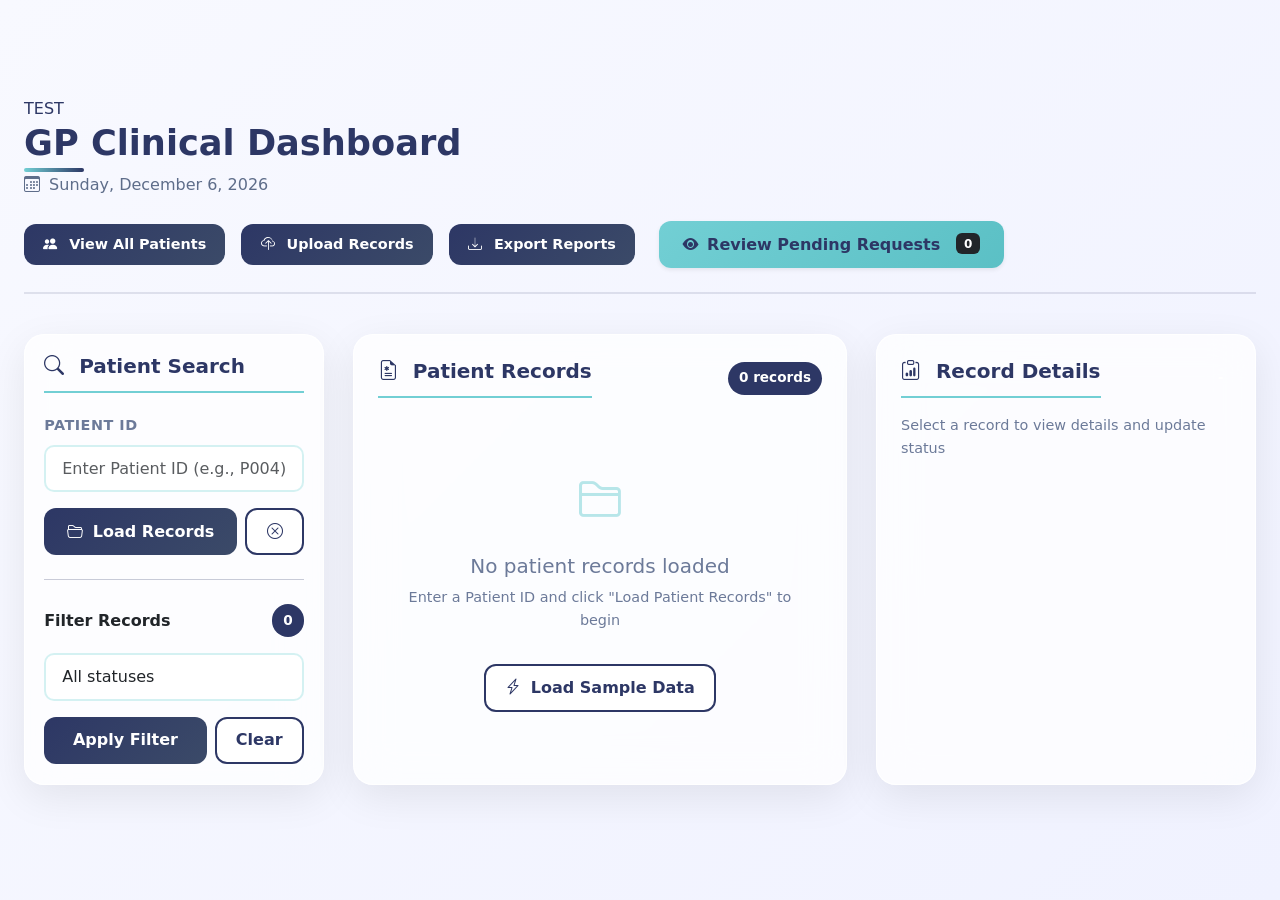
==== commit 0c341ef5: "Update GP portal UI" ====
--- a/web/gp.html
+++ b/web/gp.html
@@ -1,4 +1,5 @@
 <!DOCTYPE html>
+TEST
 <html lang="en">
 <head>
     <meta charset="utf-8">
